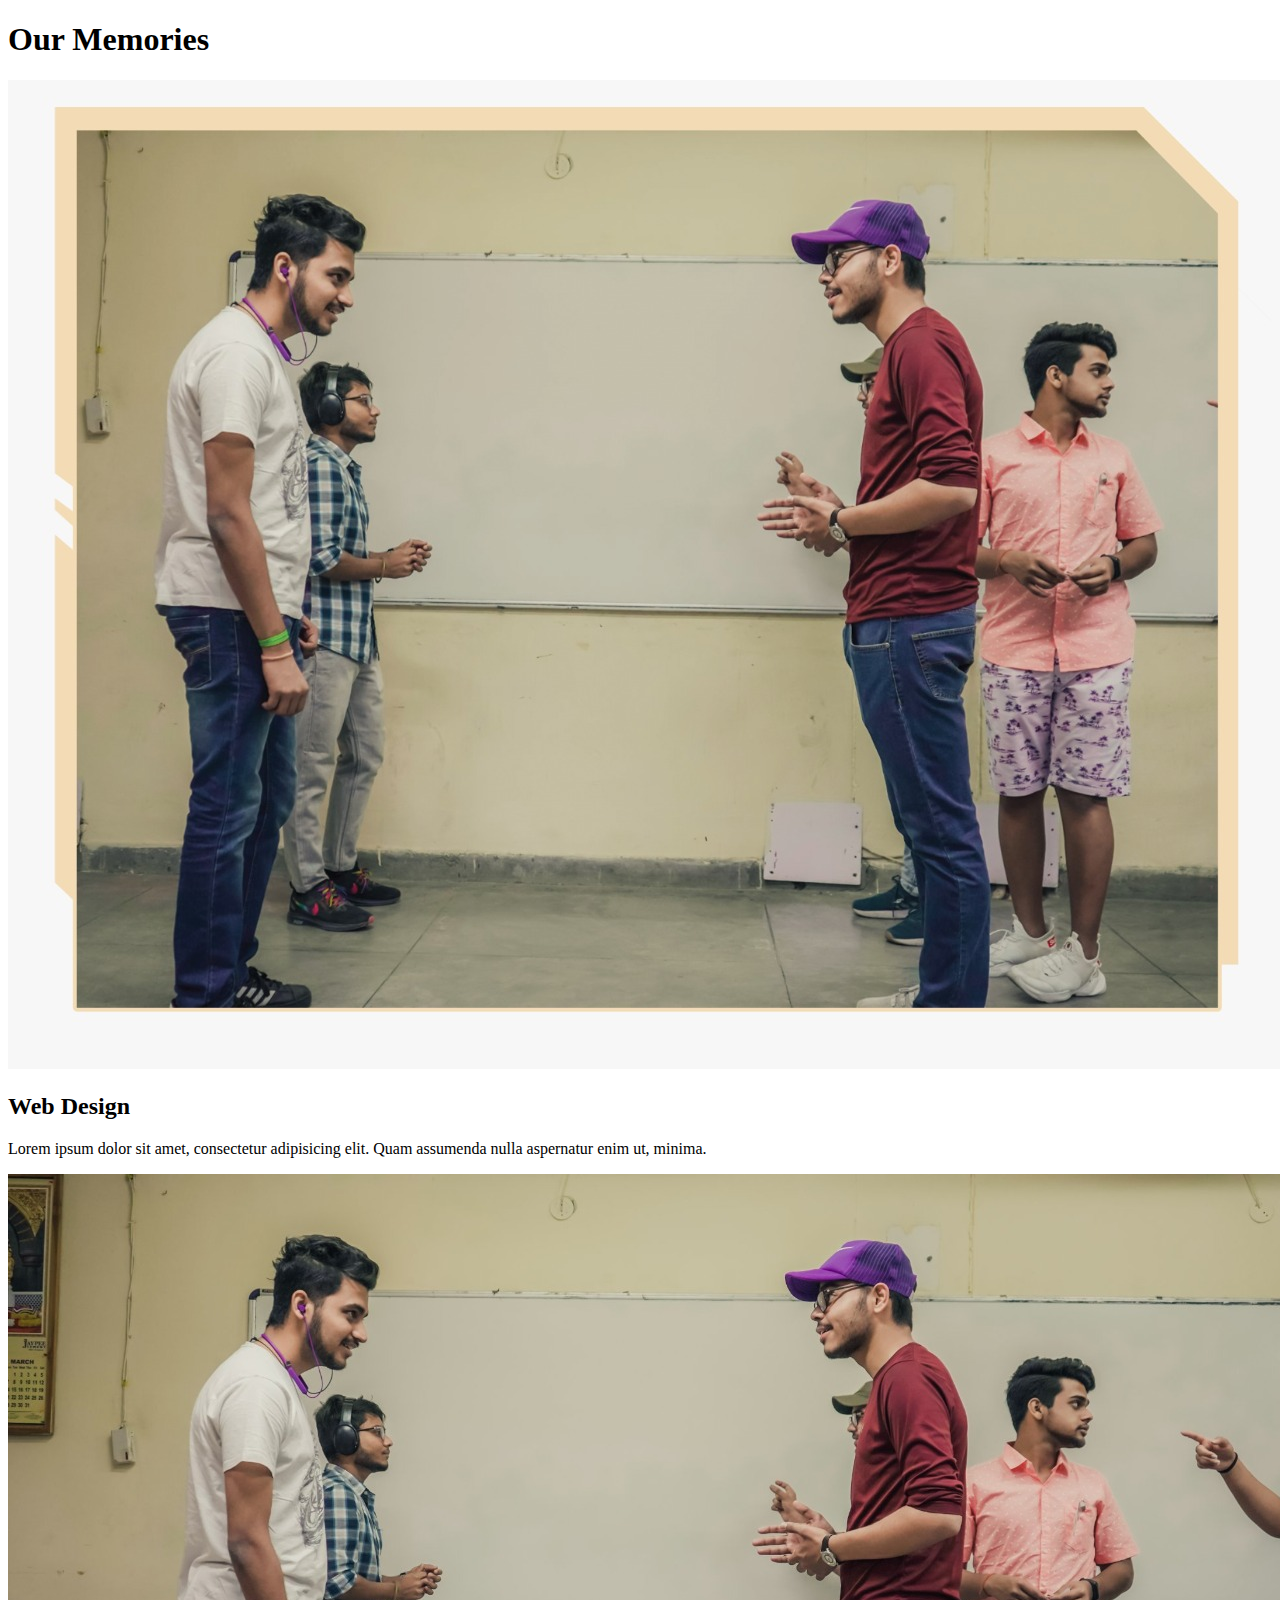
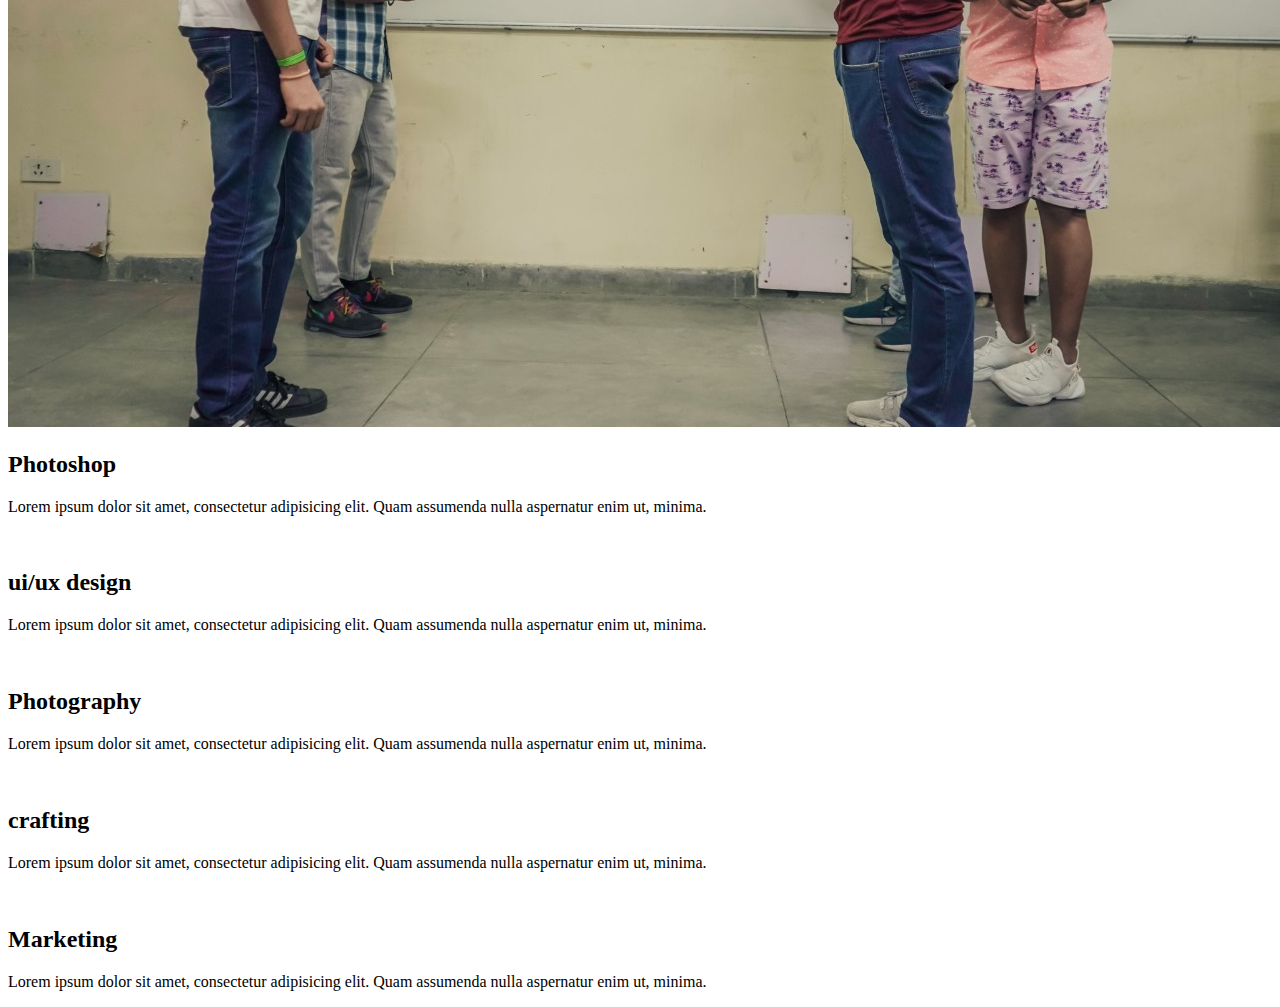
==== gallary.html @ b23dbbb8 "contact form" ====
<!DOCTYPE html>
<html lang="en">
  <head>
    <meta charset="UTF-8" />
    <meta http-equiv="X-UA-Compatible" content="IE=edge" />
    <meta name="viewport" content="width=device-width, initial-scale=1.0" />
    <title>Tachyon | Gallary</title>
    <link
      href="https://fonts.googleapis.com/css2?family=Teko:wght@300&display=swap"
      rel="stylesheet"
    />
    <link rel="stylesheet" href="css/gallary.css" />
    <link rel="icon" href="./resources/tachyonlogo.png" />
  </head>
  <body>
    <div class="wrapper">
      <h1 class="section-header">Our Memories</h1>
      <div class="main-content">
        <div class="box">
          <img src="resources/gallaryImages/test.jpeg" alt="" />
          <div class="img-text">
            <div class="content">
              <h2>Web Design</h2>
              <p>
                Lorem ipsum dolor sit amet, consectetur adipisicing elit. Quam
                assumenda nulla aspernatur enim ut, minima.
              </p>
            </div>
          </div>
        </div>
        <div class="box">
          <img src="resources/gallaryImages/test2.jpeg" alt="" />
          <div class="img-text">
            <div class="content">
              <h2>Photoshop</h2>
              <p>
                Lorem ipsum dolor sit amet, consectetur adipisicing elit. Quam
                assumenda nulla aspernatur enim ut, minima.
              </p>
            </div>
          </div>
        </div>
        <div class="box">
          <img src="resources/csi-logo.png" alt="" />
          <div class="img-text">
            <div class="content">
              <h2>ui/ux design</h2>
              <p>
                Lorem ipsum dolor sit amet, consectetur adipisicing elit. Quam
                assumenda nulla aspernatur enim ut, minima.
              </p>
            </div>
          </div>
        </div>

        <div class="box">
          <img src="resources/csi-logo.png" alt="" />
          <div class="img-text">
            <div class="content">
              <h2>Photography</h2>
              <p>
                Lorem ipsum dolor sit amet, consectetur adipisicing elit. Quam
                assumenda nulla aspernatur enim ut, minima.
              </p>
            </div>
          </div>
        </div>
        <div class="box">
          <img src="resources/csi-logo.png" alt="" />
          <div class="img-text">
            <div class="content">
              <h2>crafting</h2>
              <p>
                Lorem ipsum dolor sit amet, consectetur adipisicing elit. Quam
                assumenda nulla aspernatur enim ut, minima.
              </p>
            </div>
          </div>
        </div>
        <div class="box">
          <img src="resources/csi-logo.png" alt="" />
          <div class="img-text">
            <div class="content">
              <h2>Marketing</h2>
              <p>
                Lorem ipsum dolor sit amet, consectetur adipisicing elit. Quam
                assumenda nulla aspernatur enim ut, minima.
              </p>
            </div>
          </div>
        </div>
      </div>
    </div>
  </body>
</html>
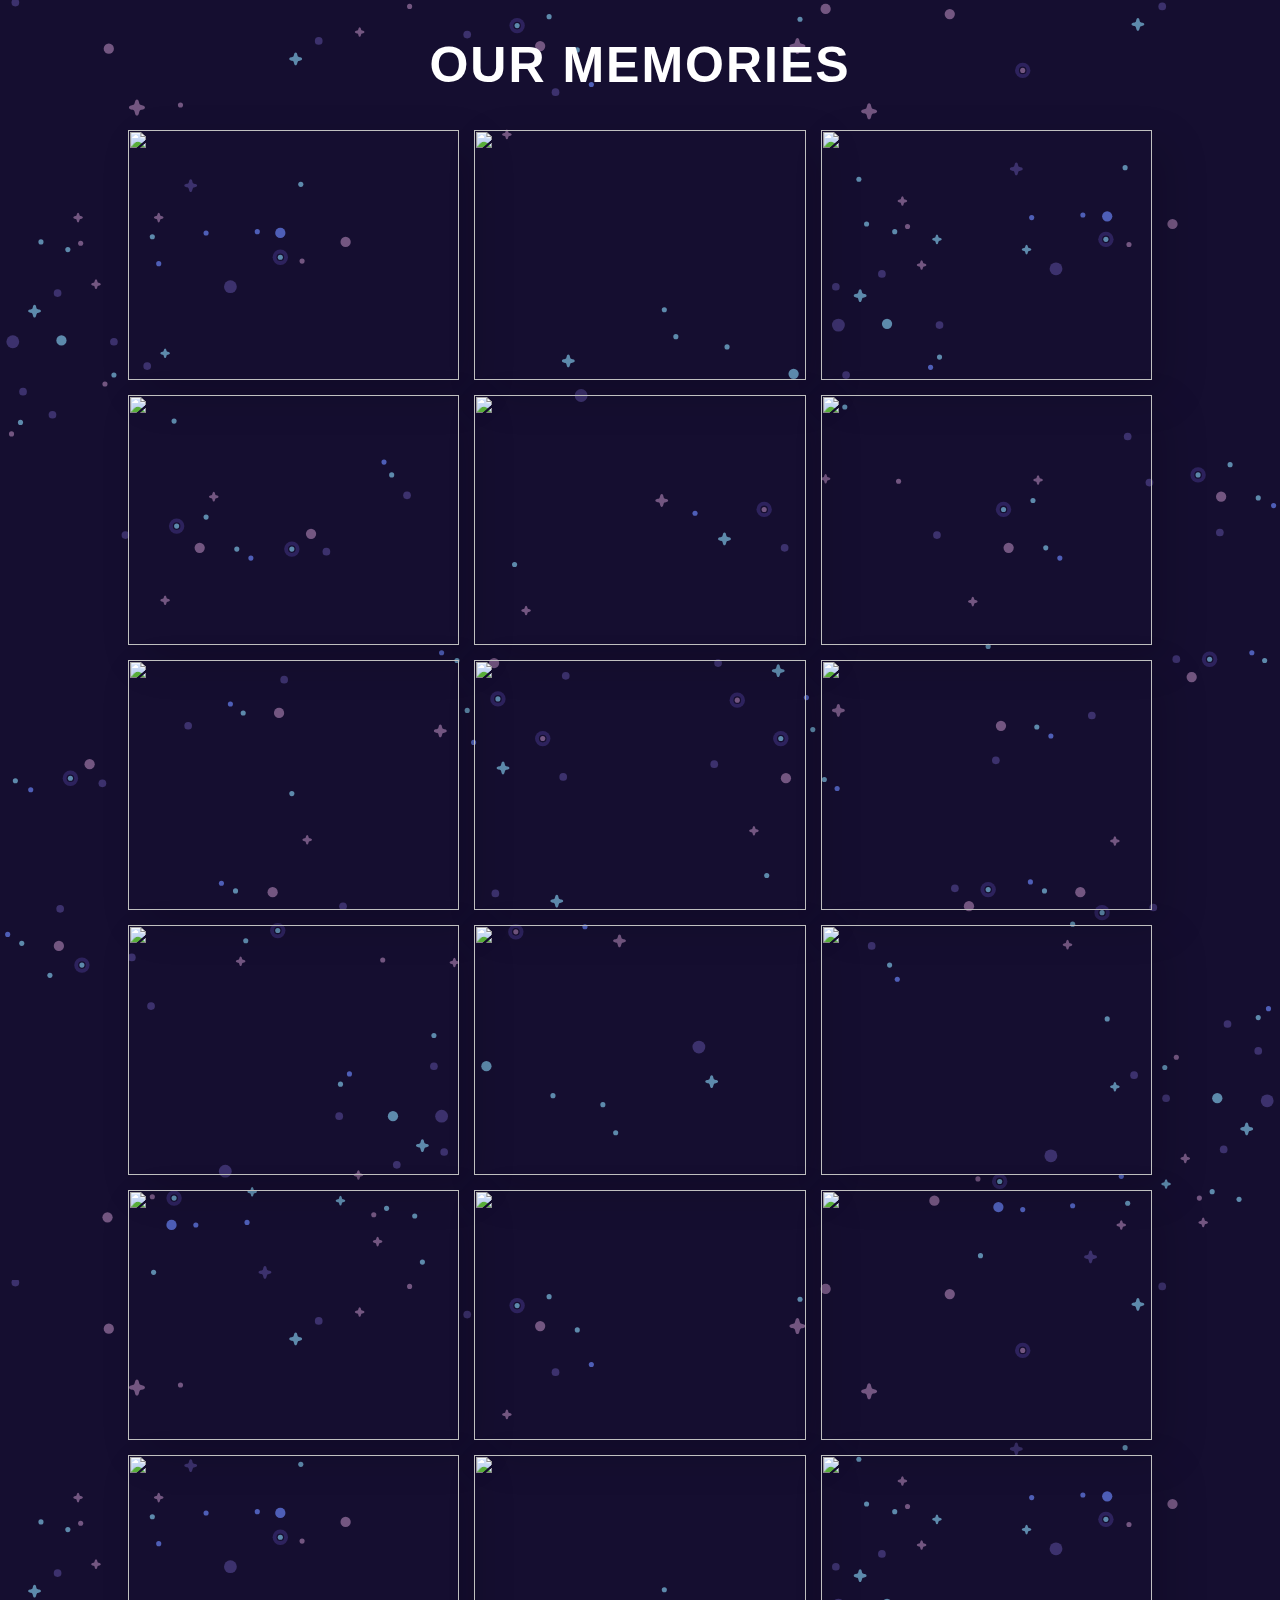
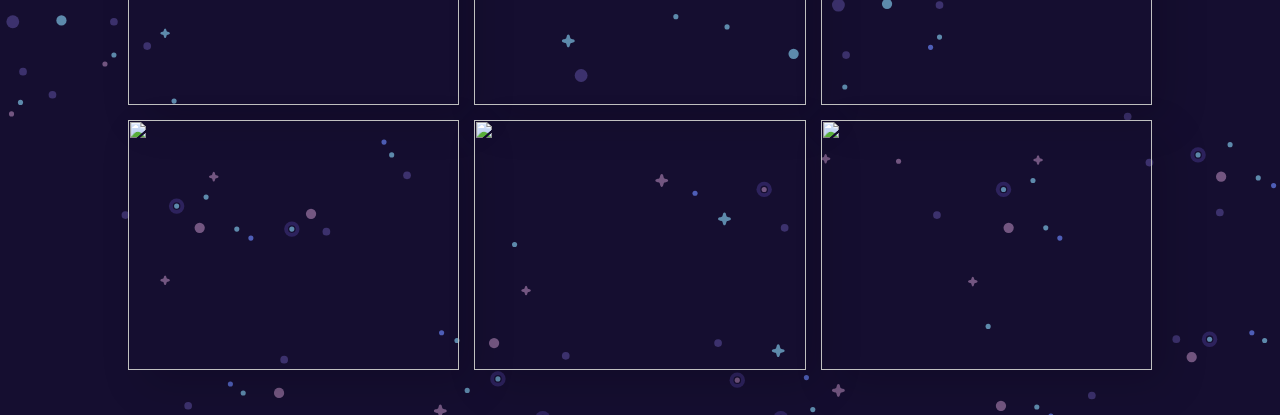
==== commit d153a6e4: "Galary done" ====
--- a/gallary.html
+++ b/gallary.html
@@ -17,77 +17,67 @@
       <h1 class="section-header">Our Memories</h1>
       <div class="main-content">
         <div class="box">
-          <img src="resources/gallaryImages/test.jpeg" alt="" />
-          <div class="img-text">
-            <div class="content">
-              <h2>Web Design</h2>
-              <p>
-                Lorem ipsum dolor sit amet, consectetur adipisicing elit. Quam
-                assumenda nulla aspernatur enim ut, minima.
-              </p>
-            </div>
-          </div>
+          <img src="resources/gallaryImages/1.jpeg" alt="" />
         </div>
         <div class="box">
-          <img src="resources/gallaryImages/test2.jpeg" alt="" />
-          <div class="img-text">
-            <div class="content">
-              <h2>Photoshop</h2>
-              <p>
-                Lorem ipsum dolor sit amet, consectetur adipisicing elit. Quam
-                assumenda nulla aspernatur enim ut, minima.
-              </p>
-            </div>
-          </div>
+          <img src="resources/gallaryImages/2.jpg" alt="" />
         </div>
         <div class="box">
-          <img src="resources/csi-logo.png" alt="" />
-          <div class="img-text">
-            <div class="content">
-              <h2>ui/ux design</h2>
-              <p>
-                Lorem ipsum dolor sit amet, consectetur adipisicing elit. Quam
-                assumenda nulla aspernatur enim ut, minima.
-              </p>
-            </div>
-          </div>
-        </div>
-
-        <div class="box">
-          <img src="resources/csi-logo.png" alt="" />
-          <div class="img-text">
-            <div class="content">
-              <h2>Photography</h2>
-              <p>
-                Lorem ipsum dolor sit amet, consectetur adipisicing elit. Quam
-                assumenda nulla aspernatur enim ut, minima.
-              </p>
-            </div>
-          </div>
+          <img src="resources/gallaryImages/3.jpg" alt="" />
         </div>
         <div class="box">
-          <img src="resources/csi-logo.png" alt="" />
-          <div class="img-text">
-            <div class="content">
-              <h2>crafting</h2>
-              <p>
-                Lorem ipsum dolor sit amet, consectetur adipisicing elit. Quam
-                assumenda nulla aspernatur enim ut, minima.
-              </p>
-            </div>
-          </div>
+          <img src="resources/gallaryImages/4.jfif" alt="" />
         </div>
         <div class="box">
-          <img src="resources/csi-logo.png" alt="" />
-          <div class="img-text">
-            <div class="content">
-              <h2>Marketing</h2>
-              <p>
-                Lorem ipsum dolor sit amet, consectetur adipisicing elit. Quam
-                assumenda nulla aspernatur enim ut, minima.
-              </p>
-            </div>
-          </div>
+          <img src="resources/gallaryImages/5.jpg" alt="" />
+        </div>
+        <div class="box">
+          <img src="resources/gallaryImages/6.jpg" alt="" />
+        </div>
+        <div class="box">
+          <img src="resources/gallaryImages/7.jpg" alt="" />
+        </div>
+        <div class="box">
+          <img src="resources/gallaryImages/8.jpg" alt="" />
+        </div>
+        <div class="box">
+          <img src="resources/gallaryImages/9.jpg" alt="" />
+        </div>
+        <div class="box">
+          <img src="resources/gallaryImages/10.JPG" alt="" />
+        </div>
+        <div class="box">
+          <img src="resources/gallaryImages/11.JPG" alt="" />
+        </div>
+        <div class="box">
+          <img src="resources/gallaryImages/12.jpg" alt="" />
+        </div>
+        <div class="box">
+          <img src="resources/gallaryImages/13.jpg" alt="" />
+        </div>
+        <div class="box">
+          <img src="resources/gallaryImages/14.jpg" alt="" />
+        </div>
+        <div class="box">
+          <img src="resources/gallaryImages/15.jpg" alt="" />
+        </div>
+        <div class="box">
+          <img src="resources/gallaryImages/16.jpg" alt="" />
+        </div>
+        <div class="box">
+          <img src="resources/gallaryImages/17.jpg" alt="" />
+        </div>
+        <div class="box">
+          <img src="resources/gallaryImages/18.jpg" alt="" />
+        </div>
+        <div class="box">
+          <img src="resources/gallaryImages/19.jpg" alt="" />
+        </div>
+        <div class="box">
+          <img src="resources/gallaryImages/20.jpg" alt="" />
+        </div>
+        <div class="box">
+          <img src="resources/gallaryImages/21.jpg" alt="" />
         </div>
       </div>
     </div>
--- a/css/gallary.css
+++ b/css/gallary.css
@@ -0,0 +1,81 @@
+* {
+  margin: 0;
+  padding: 0;
+  box-sizing: border-box;
+  outline: none;
+}
+body {
+  display: flex;
+  justify-content: center;
+  align-items: center;
+  font-family: "Josefin Sans", sans-serif !important;
+  width: 100%;
+  min-height: 100vh;
+  background-image: url("/resources/bg.svg");
+  -ms-overflow-style: none; /* IE and Edge */
+  scrollbar-width: none; /* Firefox */
+}
+body::-webkit-scrollbar {
+  display: none;
+}
+h1 {
+  font-family: "Josefin Sans", sans-serif !important;
+}
+.wrapper {
+  width: 80%;
+  padding: 30px 0;
+  text-align: center;
+}
+.section-header {
+  text-transform: uppercase;
+  line-height: 70px;
+  padding-bottom: 30px;
+  font-size: 50px;
+  color: #fff;
+  letter-spacing: 2px;
+}
+.content {
+  padding: 10%;
+}
+.content h2 {
+  font-size: 30px;
+  text-transform: uppercase;
+  margin-bottom: 15px;
+}
+.content p {
+  line-height: 1.5;
+}
+.main-content {
+  width: 100%;
+  display: grid;
+  grid-template-columns: repeat(auto-fit, minmax(300px, 1fr));
+  grid-main-content-gap: 25px;
+  grid-column-gap: 15px;
+}
+.main-content .box {
+  position: relative;
+  cursor: pointer;
+  margin-bottom: 15px;
+  box-shadow: 15px 15px 40px rgba(0, 0, 0, 0.15);
+  height: 250px;
+  overflow: hidden;
+}
+.main-content .box::before {
+  content: "";
+  position: absolute;
+  top: 0;
+  right: 0;
+  width: 5px;
+  height: 100%;
+  transition: all 0.3s ease-in-out;
+}
+.main-content .box:hover:before {
+  top: 0;
+  right: calc(100% - 5px);
+  z-index: 10;
+}
+.main-content .box img {
+  width: 100%;
+  height: 100%;
+  object-fit: cover;
+}
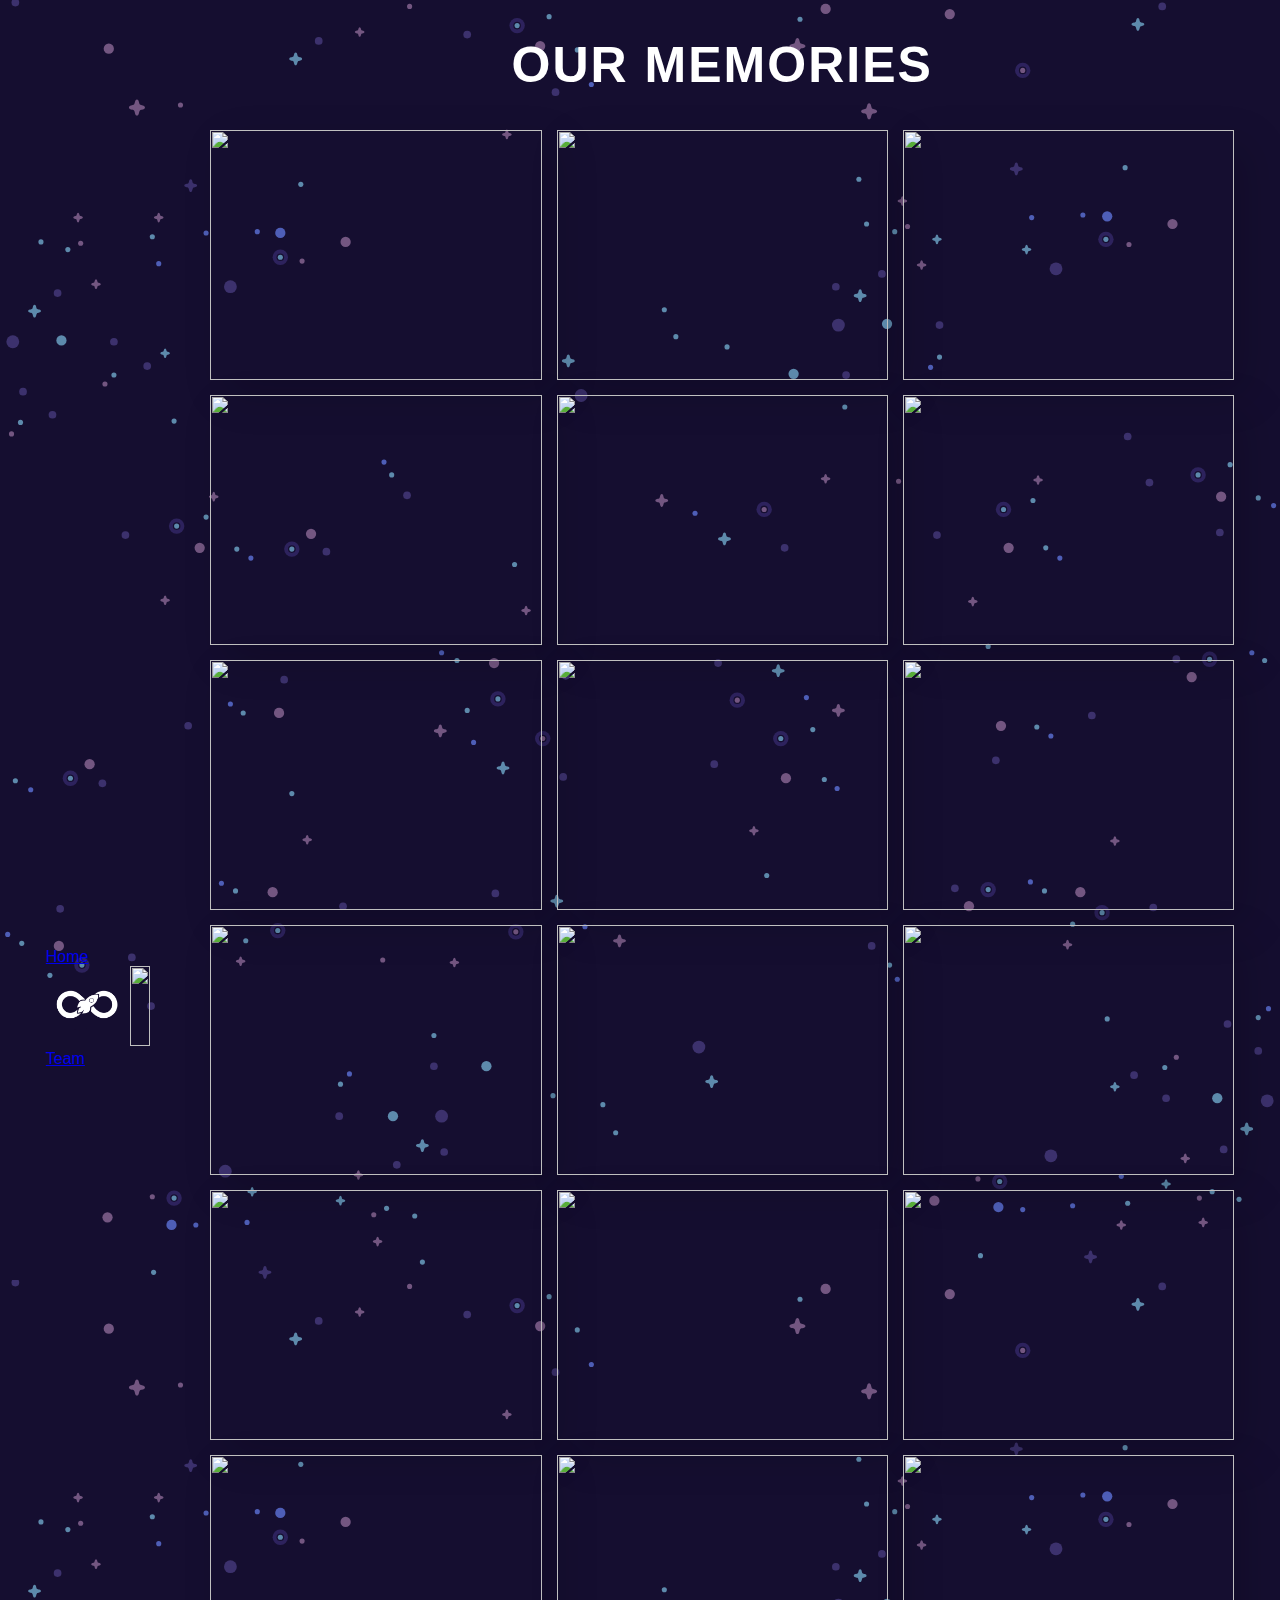
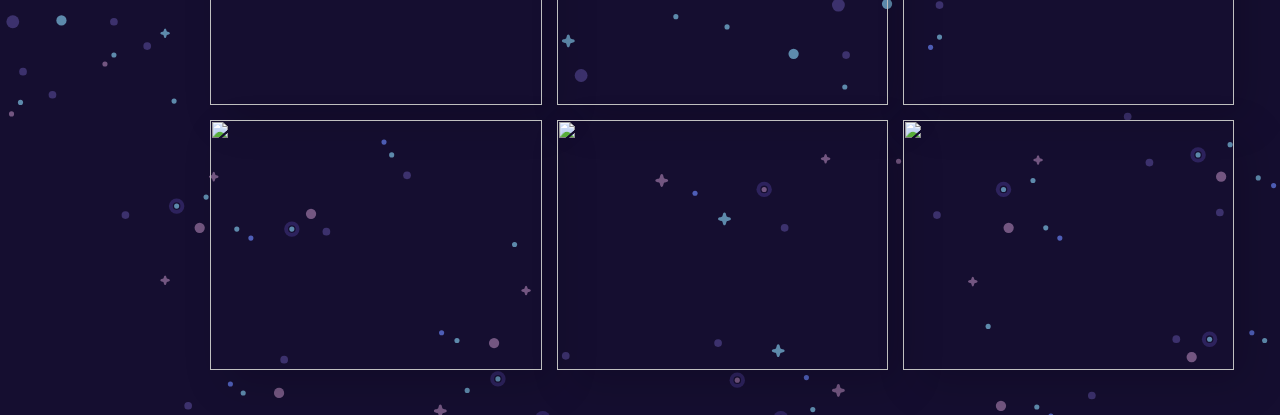
==== commit a6dbe919: "winners added" ====
--- a/gallary.html
+++ b/gallary.html
@@ -4,7 +4,7 @@
     <meta charset="UTF-8" />
     <meta http-equiv="X-UA-Compatible" content="IE=edge" />
     <meta name="viewport" content="width=device-width, initial-scale=1.0" />
-    <title>Tachyon | Gallary</title>
+    <title>Tachyon | Gallery</title>
     <link
       href="https://fonts.googleapis.com/css2?family=Teko:wght@300&display=swap"
       rel="stylesheet"
@@ -13,6 +13,28 @@
     <link rel="icon" href="./resources/tachyonlogo.png" />
   </head>
   <body>
+    <div class="nav_wrapper">
+      <nav>
+        <div class="leftNav">
+          <a href="/index.html">Home</a>
+        </div>
+        <div class="centerNav">
+          <img
+            style="height: 80px; aspect-ratio: 1/1"
+            src="/resources/beyondInfinity.png"
+            alt="beyondInfinity"
+          />
+          <img
+            style="height: 80px; aspect-ratio: 1/1"
+            src="/resources/JUET_Logo .png"
+            alt=""
+          />
+        </div>
+        <div class="rightNav">
+          <a href="/teams.html">Team</a>
+        </div>
+      </nav>
+    </div>
     <div class="wrapper">
       <h1 class="section-header">Our Memories</h1>
       <div class="main-content">
